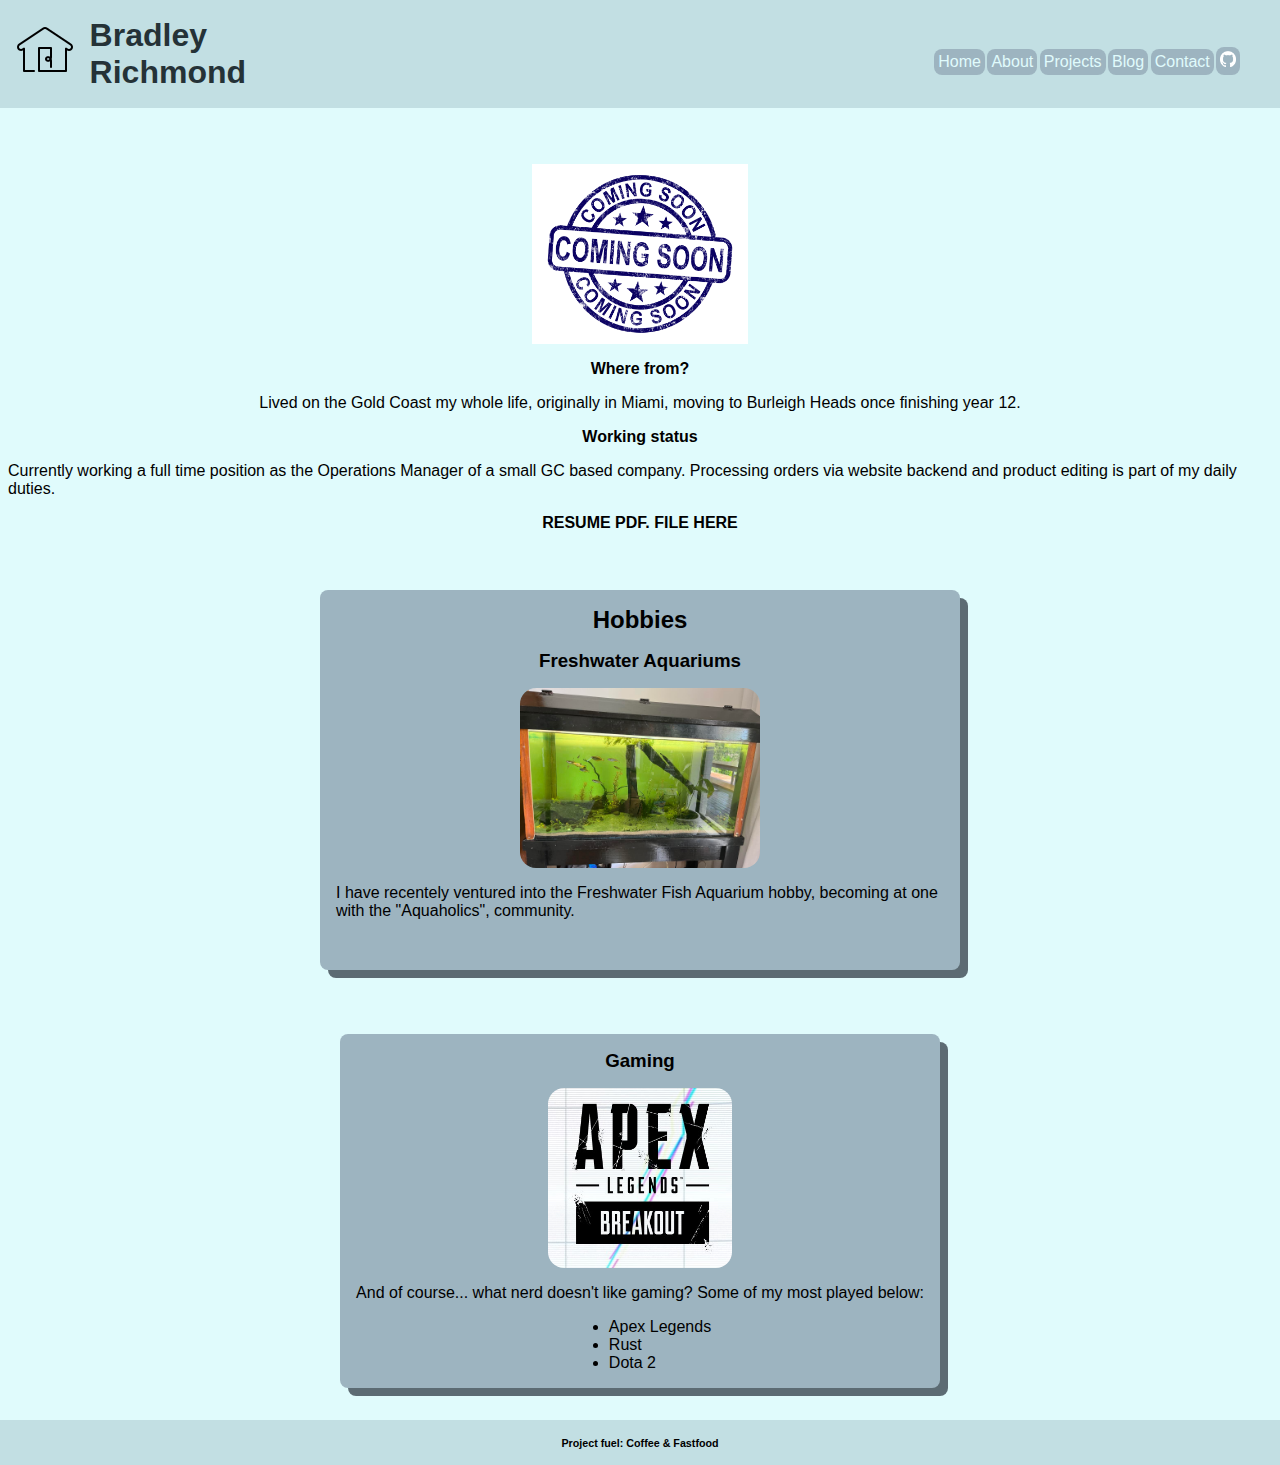
==== about.html @ 8df81945 "Contact form and NAV bar styling updated" ====
<!DOCTYPE html>
<html lang="en">
<head>
    <meta charset="UTF-8">
    <meta name="viewport" content="width=device-width, initial-scale=1.0">
    <link rel="stylesheet" href="style.css"/>
    <title>Brad Richmond About</title>
</head>
<body>
    <header>
        <a href="/index.html">
            <img src="/images/home-icon.png" alt="Letter B Nav">
        </a>
        <h1>Bradley<br>Richmond</h1>
        <nav>
            <a href="/index.html">Home</a>
            <a href="/about.html">About</a>
            <a href="/projects.html">Projects</a>
            <a href="/blog.html">Blog</a>
            <a href="/contact.html">Contact</a>
            <a href="https://github.com/bradx32">
                <img src="/images/github-logo-white.png" alt="Github logo" style="width: 1em; height: 1em;">
            </a>
        </nav>
    </header>

<main>

    <img src="./images/coming-soon-placeholder.jpg" alt="Wholesome me image"/>
    <h4>Where from?</h4>
    <p>Lived on the Gold Coast my whole life, originally in Miami, moving to Burleigh Heads once finishing year 12.</p>
    <h4>Working status</h4>
    <p>Currently working a full time position as the Operations Manager of a small GC based company. Processing orders via website backend and product editing is part of my daily duties.</p>

    <h4>RESUME PDF. FILE HERE</h4>

    <br>

    <section class="contentRow">
        <section class="abouthobbies">
            <h2>Hobbies</h2>
            <h3>Freshwater Aquariums</h3>
            <img id="aquarium-img" src="./images/3ft-freshwater-tank.jpg" alt="My 3ft Freshwater tank"/>
            <p>I have recentely ventured into the Freshwater Fish Aquarium hobby, becoming at one with the "Aquaholics", community.</p>
            <br>
        </section>
    </section>

    <section class="contentRow">
        <section class="abouthobbies">
            <h3>Gaming</h3>
         <img id="gaming" src="./images/apex-legends.jpg" alt="Apex Legends"/>
            <p>And of course... what nerd doesn't like gaming? Some of my most played below:</p>
            <ul>
                <li>
                    Apex Legends
                </li>     
                <li>
                    Rust
                </li>
                <li>
                    Dota 2
                </li>
            </ul>
        </section>
    </section>


   

</main>

    

    <footer>
        <h6>Project fuel: Coffee & Fastfood</h6>
    </footer>

</body>
</html>
---- style.css ----
:root {
    --light-cyan: #e0fbfc;
    --light-blue: #c2dfe3;
    --cadet-gray: #9db4c0;
    --paynes-gray: #5c6b73;
    --gunmetal: #253237;

    font-family: 'Segoe UI', Tahoma, Geneva, Verdana, sans-serif;
}

* {
    margin:0;
}

header > a > img {
    display: flex;
    flex-direction: row;
    align-items: center;
    justify-content: center;
    padding-top: 2dvh;
    padding-left: 1dvw;
    transform: rotate(0deg);
    transition: 1s;
}

header > a > img:hover {
    transform: rotate(-10deg);
    transition:  1s;
}



header {
    background-color: var(--light-blue);
    height: 12dvh;
    width: 100%;
    text-align: left;
    display: flex;
}

header > h1 {
    color: var(--gunmetal);
    display: inline-flex;
    align-items: center;
    padding-left: 1dvw;
    padding-top: 1dvh;
    padding-bottom: 1dvh;
}

/* Personanality for the Navigation box*/
nav {
    margin-top: 5dvh;
    height: 3.5dvh;
    width: 100%;
    display: flex;
    flex-direction: row;
    flex-wrap: wrap;
    justify-content: flex-end;
    align-items: flex-end;
    padding-right: 3dvw;

}

nav > a {
    text-decoration: none;
    background-color: var(--cadet-gray);
    color: var(--light-cyan);
    padding: 0.25em;
    margin: 0.1dvw;
    border-radius: 0.5em;
      
}

/* Navigation bar hover effect */
nav > a:hover {
    background-color: var(--light-cyan);
    color: var(--gunmetal);
}

body {
    display: flex;
    flex-direction: column;
    background-color: var(--light-cyan);
    justify-content: space-between;
    align-items: center;
}

main {
    min-height: 85dvh;
    width: 100%;
    display: flex;
    flex-direction: column;
    flex-wrap: wrap;
    align-items: center;
    margin-top: 3em;
    
}

main > * {
    margin: 0.5em;
}

main > img {
    height: 20dvh;
    width: auto;
    background-color: var(--paynes-gray);
    color: var(--light-cyan);
    object-fit: cover;
}


/* main > h1 { */
    /* text-align: center; */
/* } */

footer {
    background-color: var(--light-blue);
    height: 5dvh;
    width: 100%;
    text-align: center;
    display: flex;
    justify-content: center;
    align-items: center;
}

.abouthobbies > img {
    height: 20dvh;
    border-radius: 1em;
}

.abouthobbies {
    max-width: 65dvw;
    display: flex;
    flex-direction: column;
    justify-content: center;
    align-items: center;
    row-gap: 1em;
    margin: 2em;
    padding: 1em;
    background-color: var(--cadet-gray);
    border-radius: 0.5em;
    box-shadow: 0.5em 0.5em var(--paynes-gray);
}

.abouthobbies:hover {
    border-radius: 1.5em;
    transition: 1s;
}

.abouthobbies > section {
    display: flex;
    column-gap: 2em;
}


.contentRow {
    display: flex;
    flex-direction: row;
    justify-content: space-between;
    max-width: 55dvw;
    max-height: 55dvh;
    margin: 0;
}
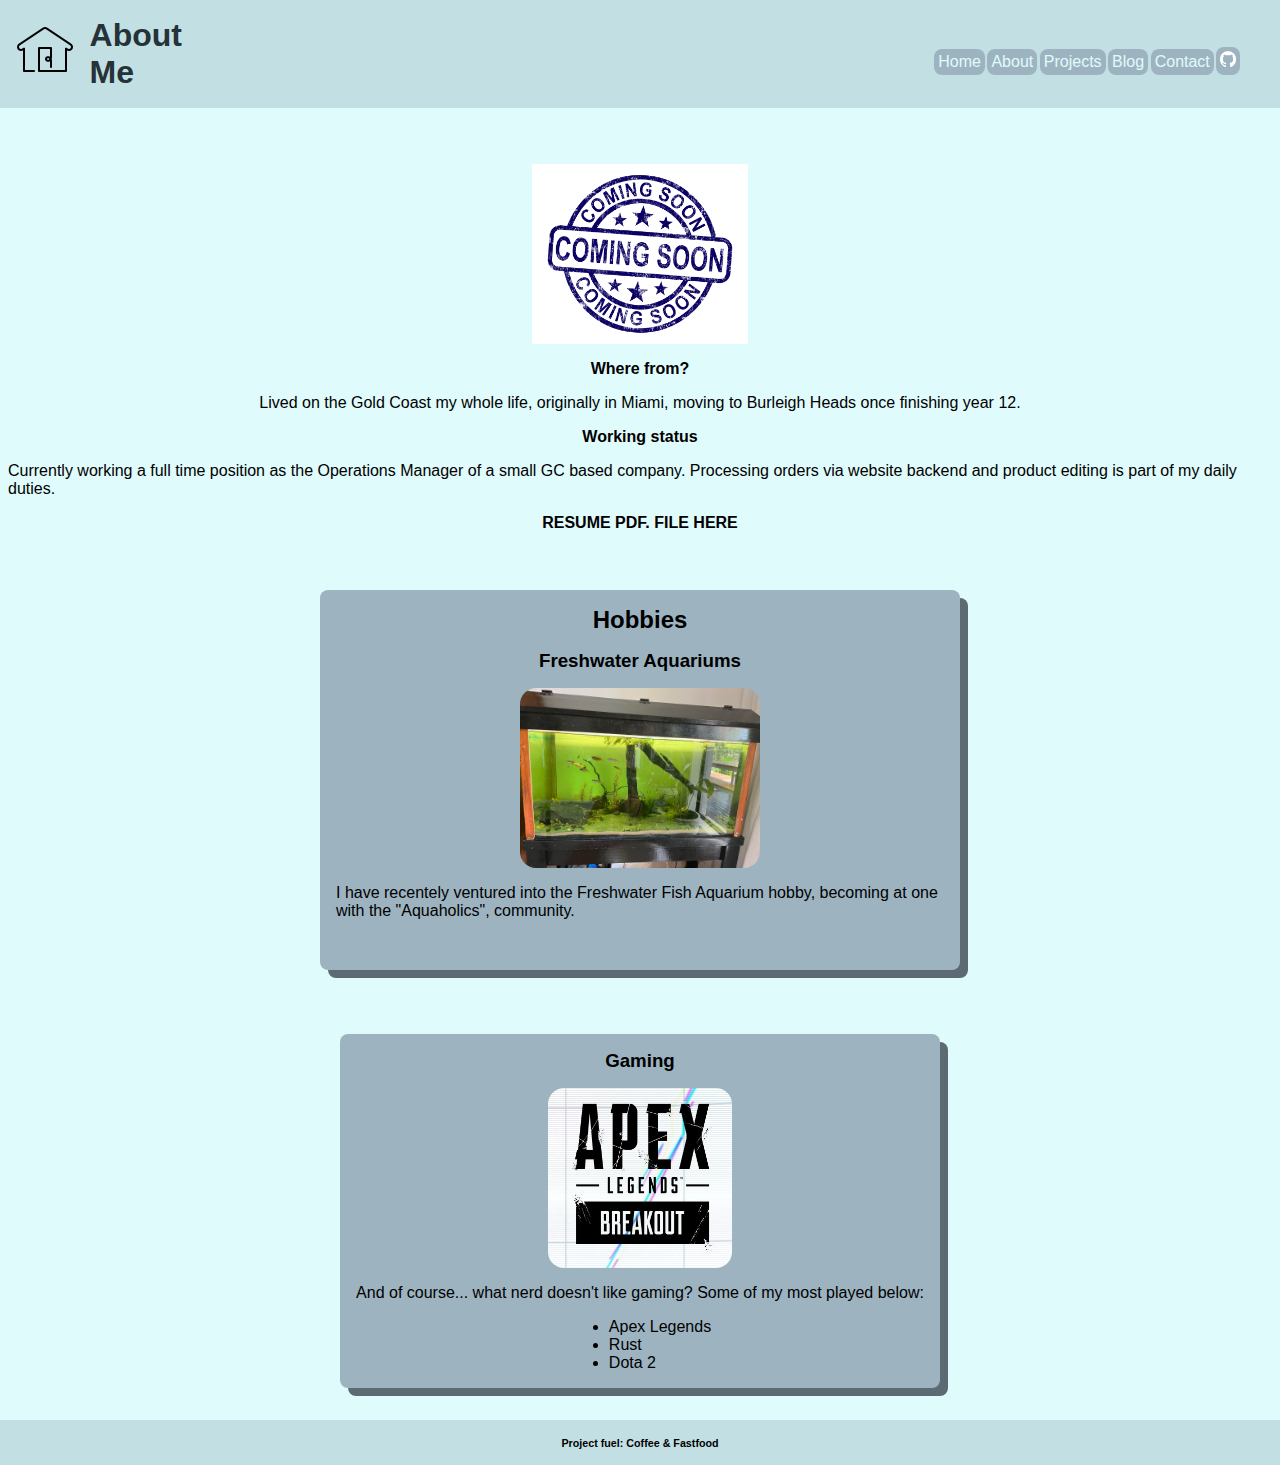
==== commit 1ceaac3e: "Fixed page header names" ====
--- a/about.html
+++ b/about.html
@@ -11,7 +11,7 @@
         <a href="/index.html">
             <img src="/images/home-icon.png" alt="Letter B Nav">
         </a>
-        <h1>Bradley<br>Richmond</h1>
+        <h1>About Me</h1>
         <nav>
             <a href="/index.html">Home</a>
             <a href="/about.html">About</a>
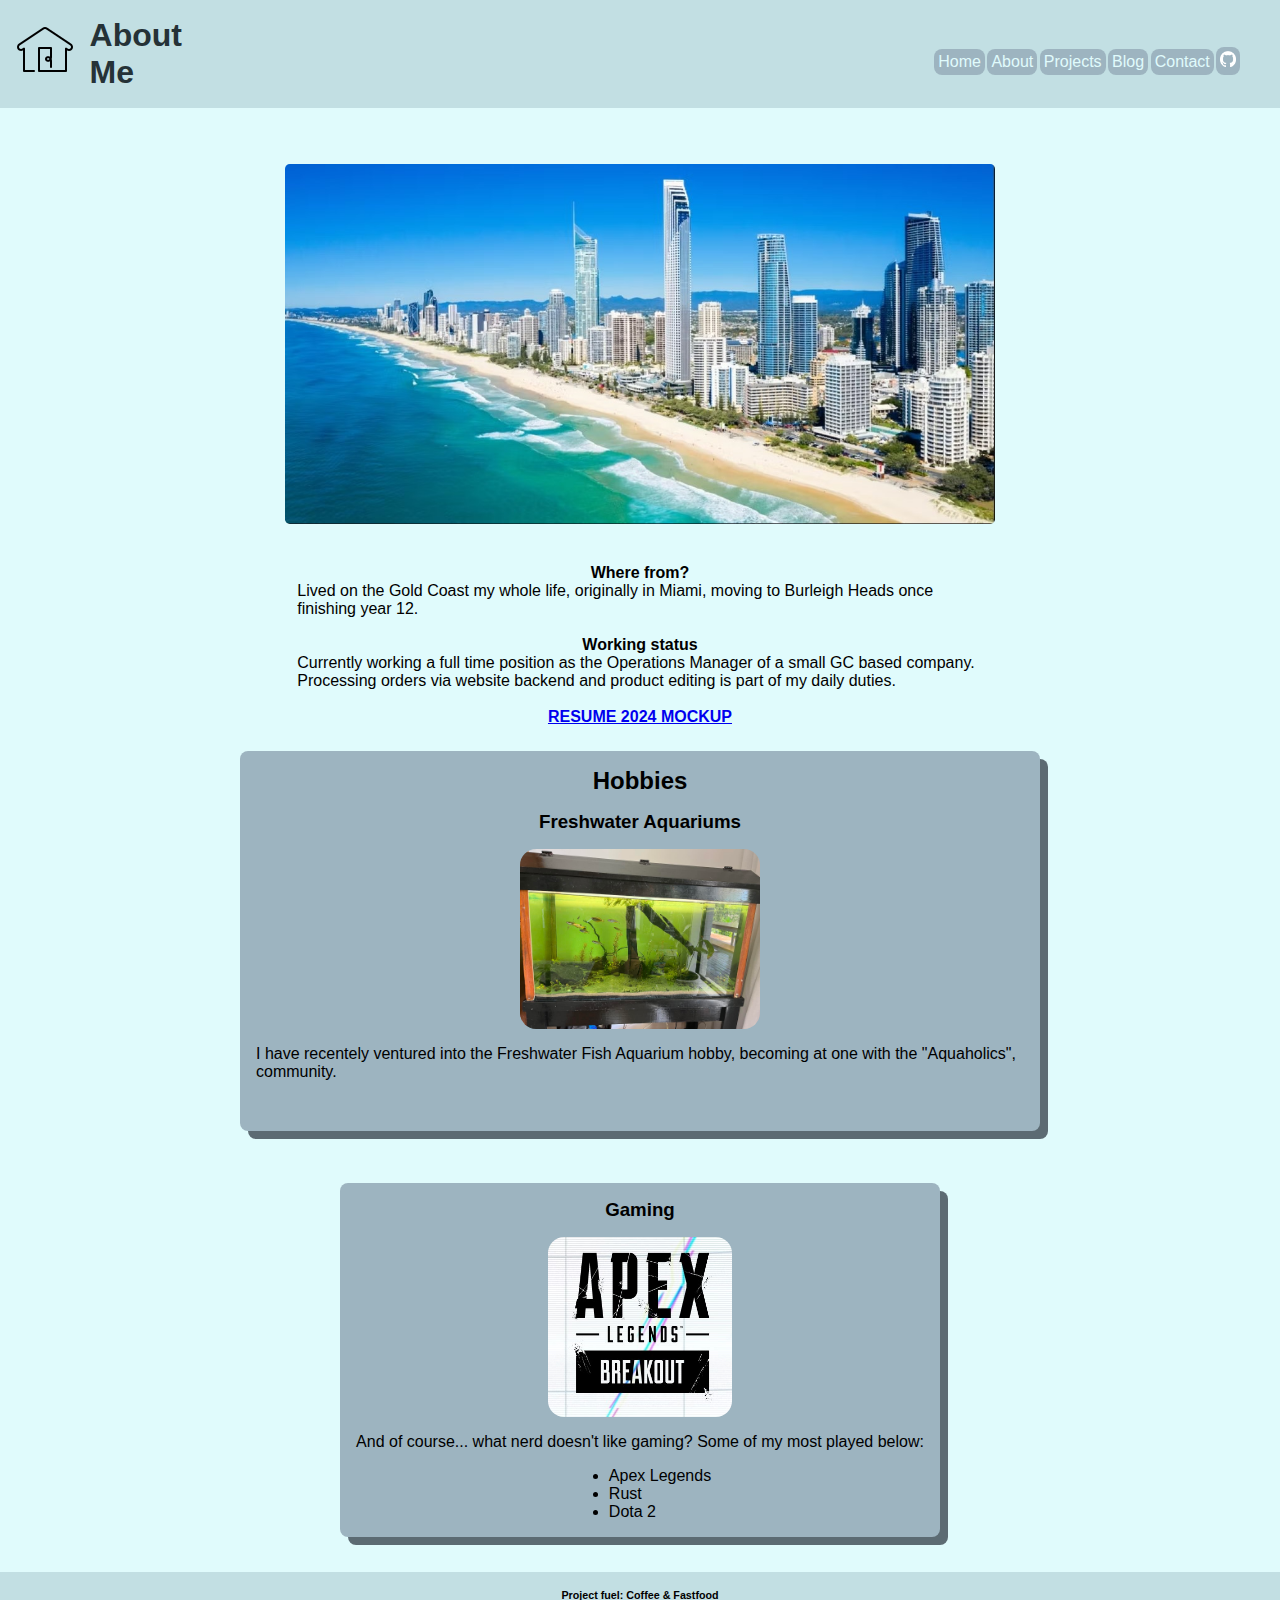
==== commit ded5c159: "Home page logo's added and improved layout" ====
--- a/about.html
+++ b/about.html
@@ -4,6 +4,7 @@
     <meta charset="UTF-8">
     <meta name="viewport" content="width=device-width, initial-scale=1.0">
     <link rel="stylesheet" href="style.css"/>
+    <link rel="stylesheet" href="about.css"/>
     <title>Brad Richmond About</title>
 </head>
 <body>
@@ -25,18 +26,21 @@
     </header>
 
 <main>
+    <img src="./images/gold-coast.jpg" alt="Wholesome me image"/>
 
-    <img src="./images/coming-soon-placeholder.jpg" alt="Wholesome me image"/>
-    <h4>Where from?</h4>
-    <p>Lived on the Gold Coast my whole life, originally in Miami, moving to Burleigh Heads once finishing year 12.</p>
-    <h4>Working status</h4>
-    <p>Currently working a full time position as the Operations Manager of a small GC based company. Processing orders via website backend and product editing is part of my daily duties.</p>
+    <section class="aboutinfo">
+        <h4>Where from?</h4>
+        <p>Lived on the Gold Coast my whole life, originally in Miami, moving to Burleigh Heads once finishing year 12.</p>
+        <br>
+        <h4>Working status</h4>
+        <p>Currently working a full time position as the Operations Manager of a small GC based company. Processing orders via website backend and product editing is part of my daily duties.</p>
+        <br>
+        <a href="./resume/Bradley Richmond Resume (2024) MOCKUP.pdf">
+            <h4>RESUME 2024 MOCKUP</h4>
+        </a>
+    </section>
 
-    <h4>RESUME PDF. FILE HERE</h4>
-
-    <br>
-
-    <section class="contentRow">
+    <section class="hobbiescontentrow">
         <section class="abouthobbies">
             <h2>Hobbies</h2>
             <h3>Freshwater Aquariums</h3>
@@ -46,7 +50,7 @@
         </section>
     </section>
 
-    <section class="contentRow">
+    <section class="hobbiescontentrow">
         <section class="abouthobbies">
             <h3>Gaming</h3>
          <img id="gaming" src="./images/apex-legends.jpg" alt="Apex Legends"/>
@@ -65,7 +69,6 @@
         </section>
     </section>
 
-
    
 
 </main>
--- a/style.css
+++ b/style.css
@@ -85,34 +85,67 @@
     align-items: center;
 }
 
+/* Main pages section min height and margin set to allow for header/footer. Items fall in column, wrapped with center alignment. */
 main {
     min-height: 85dvh;
-    width: 100%;
     display: flex;
     flex-direction: column;
     flex-wrap: wrap;
     align-items: center;
     margin-top: 3em;
-    
 }
 
+/* Coding images overall box placement */
+.coding-logos-container {
+    display: flex;
+    justify-content: space-between;
+}
+
+/* Coding images maximum width n height, allowing 20% width left over */
+.coding-logos-container > img {
+    max-width: 20%;
+    max-height: 10dvh;
+}
+
+/*  */
+section > p {
+    max-width: 60dvw;
+    display: flex;
+    flex-direction: column;
+}
+
+/* Main items set margin */
 main > * {
     margin: 0.5em;
 }
 
-main > img {
-    height: 20dvh;
-    width: auto;
+/* Home banner image */
+.home-image {
+    height: 30dvh;
     background-color: var(--paynes-gray);
     color: var(--light-cyan);
     object-fit: cover;
 }
 
+/* Home page contact me heading */
+main > a > h4 {
+    text-decoration: none;
+    color: var(--gunmetal);
+    background-color: var(--light-blue);
+    border-radius: 1em;
+    padding: 0.5em;
+}
 
-/* main > h1 { */
-    /* text-align: center; */
-/* } */
+/* Home page contact me heading hover */
+main > a > h4:hover {
+    text-decoration: none;
+    color: var(--gunmetal);
+    background-color: var(--light-cyan);
+    border-radius: 1em;
+    padding: 0.5em;
+}
 
+/* Footer background colour, height, width and alignment across all pages */
 footer {
     background-color: var(--light-blue);
     height: 5dvh;
@@ -123,41 +156,24 @@
     align-items: center;
 }
 
-.abouthobbies > img {
-    height: 20dvh;
-    border-radius: 1em;
-}
-
-.abouthobbies {
-    max-width: 65dvw;
-    display: flex;
-    flex-direction: column;
-    justify-content: center;
-    align-items: center;
-    row-gap: 1em;
-    margin: 2em;
-    padding: 1em;
-    background-color: var(--cadet-gray);
-    border-radius: 0.5em;
-    box-shadow: 0.5em 0.5em var(--paynes-gray);
-}
-
-.abouthobbies:hover {
-    border-radius: 1.5em;
-    transition: 1s;
-}
-
-.abouthobbies > section {
-    display: flex;
-    column-gap: 2em;
-}
 
 
-.contentRow {
-    display: flex;
-    flex-direction: row;
-    justify-content: space-between;
-    max-width: 55dvw;
-    max-height: 55dvh;
-    margin: 0;
-}+/* Desktop view */
+/* @media screen and (min-width: 600px) {
+	.contentRow {
+		flex-direction: row;
+		flex-wrap: wrap;
+		justify-content: center;
+		align-items: center;
+		
+	}
+
+	main {
+		margin: 0;
+	}
+
+	.projectPreview {
+		width: 25dvw;
+		margin: 1em;
+	}
+} */--- a/about.css
+++ b/about.css
@@ -0,0 +1,84 @@
+/* Gold Coast img detail */
+main > img {
+  max-height: 25dvh;
+  max-width: 85dvw;
+  border-radius: 0.3em;
+}
+
+/* Desktop and Tablet view changes on main img */
+@media screen and (min-width: 600px) {
+    main > img {
+        max-height: 40dvh;
+        max-width: 85dvw;
+        flex-direction: column;
+        flex-wrap: wrap;
+        justify-content: center;
+        align-items: center;
+    }
+}
+
+.abouthobbies > img {
+    max-height: 20dvh;
+    max-width: 60dvw;
+    border-radius: 1em;
+}
+
+.abouthobbies {
+    /* max-width: 65dvw; */
+    display: flex;
+    flex-direction: column;
+    justify-content: center;
+    align-items: center;
+    row-gap: 1em;
+    margin-top: 1dvh;
+    margin-bottom: 3dvh;
+    padding: 1em;
+    background-color: var(--cadet-gray);
+    border-radius: 0.5em;
+    box-shadow: 0.5em 0.5em var(--paynes-gray);
+}
+
+.abouthobbies:hover {
+    border-radius: 1.5em;
+    transition: 1s;
+}
+
+.abouthobbies > section {
+    display: flex;
+    column-gap: 2em;
+}
+
+.hobbiescontentrow {
+    max-width: 70dvw;
+    max-height: 60dvh;
+}
+
+/* Introduction to about page */
+.aboutinfo {
+    max-width: 85dvw;
+    display: flex;
+    flex-direction: column;
+    justify-content: center;
+    flex-wrap: wrap;
+    align-items: center;
+    margin-top: 2em;
+    
+}
+
+.aboutinfo > p {
+    max-width: 80dvw;
+}
+
+/* Tablet view: Introduction to about page */
+@media screen and (min-width: 600px) {
+    .aboutinfo > p {
+        max-width: 80dvw;
+    }
+}
+
+/* Desktop view: Introduction to about page */
+@media screen and (min-width: 1000px) {
+    .aboutinfo > p {
+        max-width: 63%;
+    }    
+}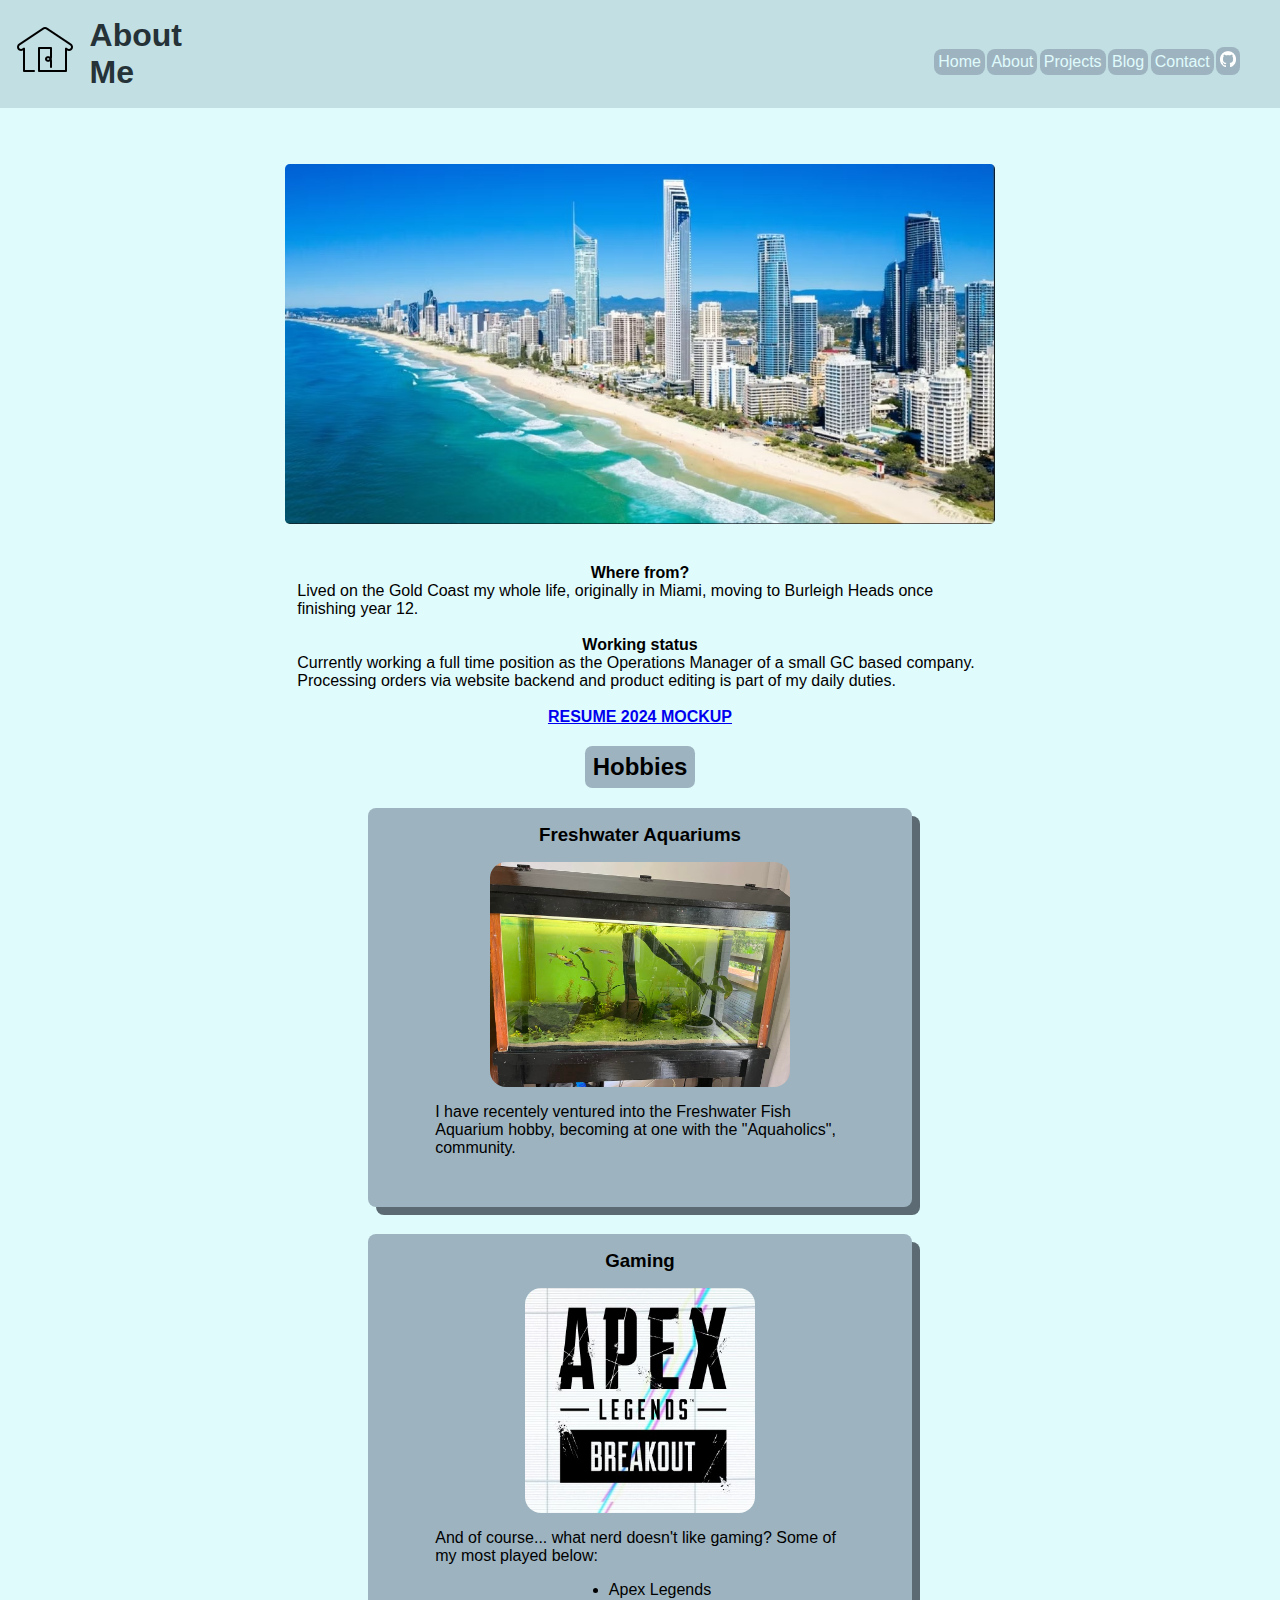
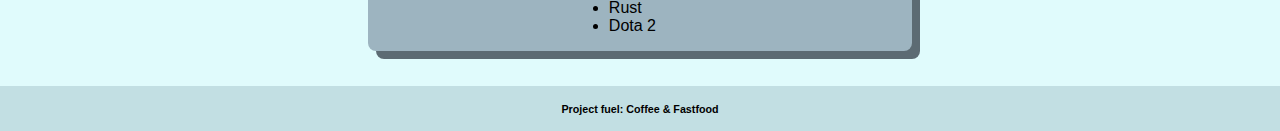
==== commit d8a36109: "About Me styling and desktop view" ====
--- a/about.html
+++ b/about.html
@@ -35,23 +35,23 @@
         <h4>Working status</h4>
         <p>Currently working a full time position as the Operations Manager of a small GC based company. Processing orders via website backend and product editing is part of my daily duties.</p>
         <br>
-        <a href="./resume/Bradley Richmond Resume (2024) MOCKUP.pdf">
+        <a href="./resume/Bradley Richmond Resume (2024) MOCKUP.pdf" download>
             <h4>RESUME 2024 MOCKUP</h4>
         </a>
     </section>
 
-    <section class="hobbiescontentrow">
-        <section class="abouthobbies">
-            <h2>Hobbies</h2>
+    <h2 id="hobbies-heading">Hobbies</h2>
+
+    
+    <section class="hobbies-container">
+        <section class="hobbies-content">
             <h3>Freshwater Aquariums</h3>
             <img id="aquarium-img" src="./images/3ft-freshwater-tank.jpg" alt="My 3ft Freshwater tank"/>
             <p>I have recentely ventured into the Freshwater Fish Aquarium hobby, becoming at one with the "Aquaholics", community.</p>
             <br>
         </section>
-    </section>
-
-    <section class="hobbiescontentrow">
-        <section class="abouthobbies">
+            
+        <section class="hobbies-content">
             <h3>Gaming</h3>
          <img id="gaming" src="./images/apex-legends.jpg" alt="Apex Legends"/>
             <p>And of course... what nerd doesn't like gaming? Some of my most played below:</p>
--- a/style.css
+++ b/style.css
@@ -107,13 +107,6 @@
     max-height: 10dvh;
 }
 
-/*  */
-section > p {
-    max-width: 60dvw;
-    display: flex;
-    flex-direction: column;
-}
-
 /* Main items set margin */
 main > * {
     margin: 0.5em;
--- a/about.css
+++ b/about.css
@@ -1,3 +1,5 @@
+
+
 /* Gold Coast img detail */
 main > img {
   max-height: 25dvh;
@@ -17,20 +19,22 @@
     }
 }
 
-.abouthobbies > img {
-    max-height: 20dvh;
-    max-width: 60dvw;
-    border-radius: 1em;
+/* Hobbies title with background*/
+#hobbies-heading {
+    background-color: var(--cadet-gray);
+    padding: 0.3em;
+    border-radius: 0.3em;
 }
 
-.abouthobbies {
-    /* max-width: 65dvw; */
+
+
+.hobbies-content {
+    width: 60dvw;
     display: flex;
     flex-direction: column;
     justify-content: center;
     align-items: center;
     row-gap: 1em;
-    margin-top: 1dvh;
     margin-bottom: 3dvh;
     padding: 1em;
     background-color: var(--cadet-gray);
@@ -38,19 +42,26 @@
     box-shadow: 0.5em 0.5em var(--paynes-gray);
 }
 
-.abouthobbies:hover {
+/* Hobbies content box Desktop/Tablet view */
+@media screen and (min-width:600px) {
+    .hobbies-content {
+        width: 40dvw;
+    }
+}
+
+.hobbies-content > img {
+    max-height: 25dvh;
+    max-width: 60dvw;
+    border-radius: 1em;
+}
+
+.hobbies-content:hover {
     border-radius: 1.5em;
     transition: 1s;
 }
 
-.abouthobbies > section {
-    display: flex;
-    column-gap: 2em;
-}
-
-.hobbiescontentrow {
-    max-width: 70dvw;
-    max-height: 60dvh;
+.hobbies-content > p {
+    width: 80%;
 }
 
 /* Introduction to about page */
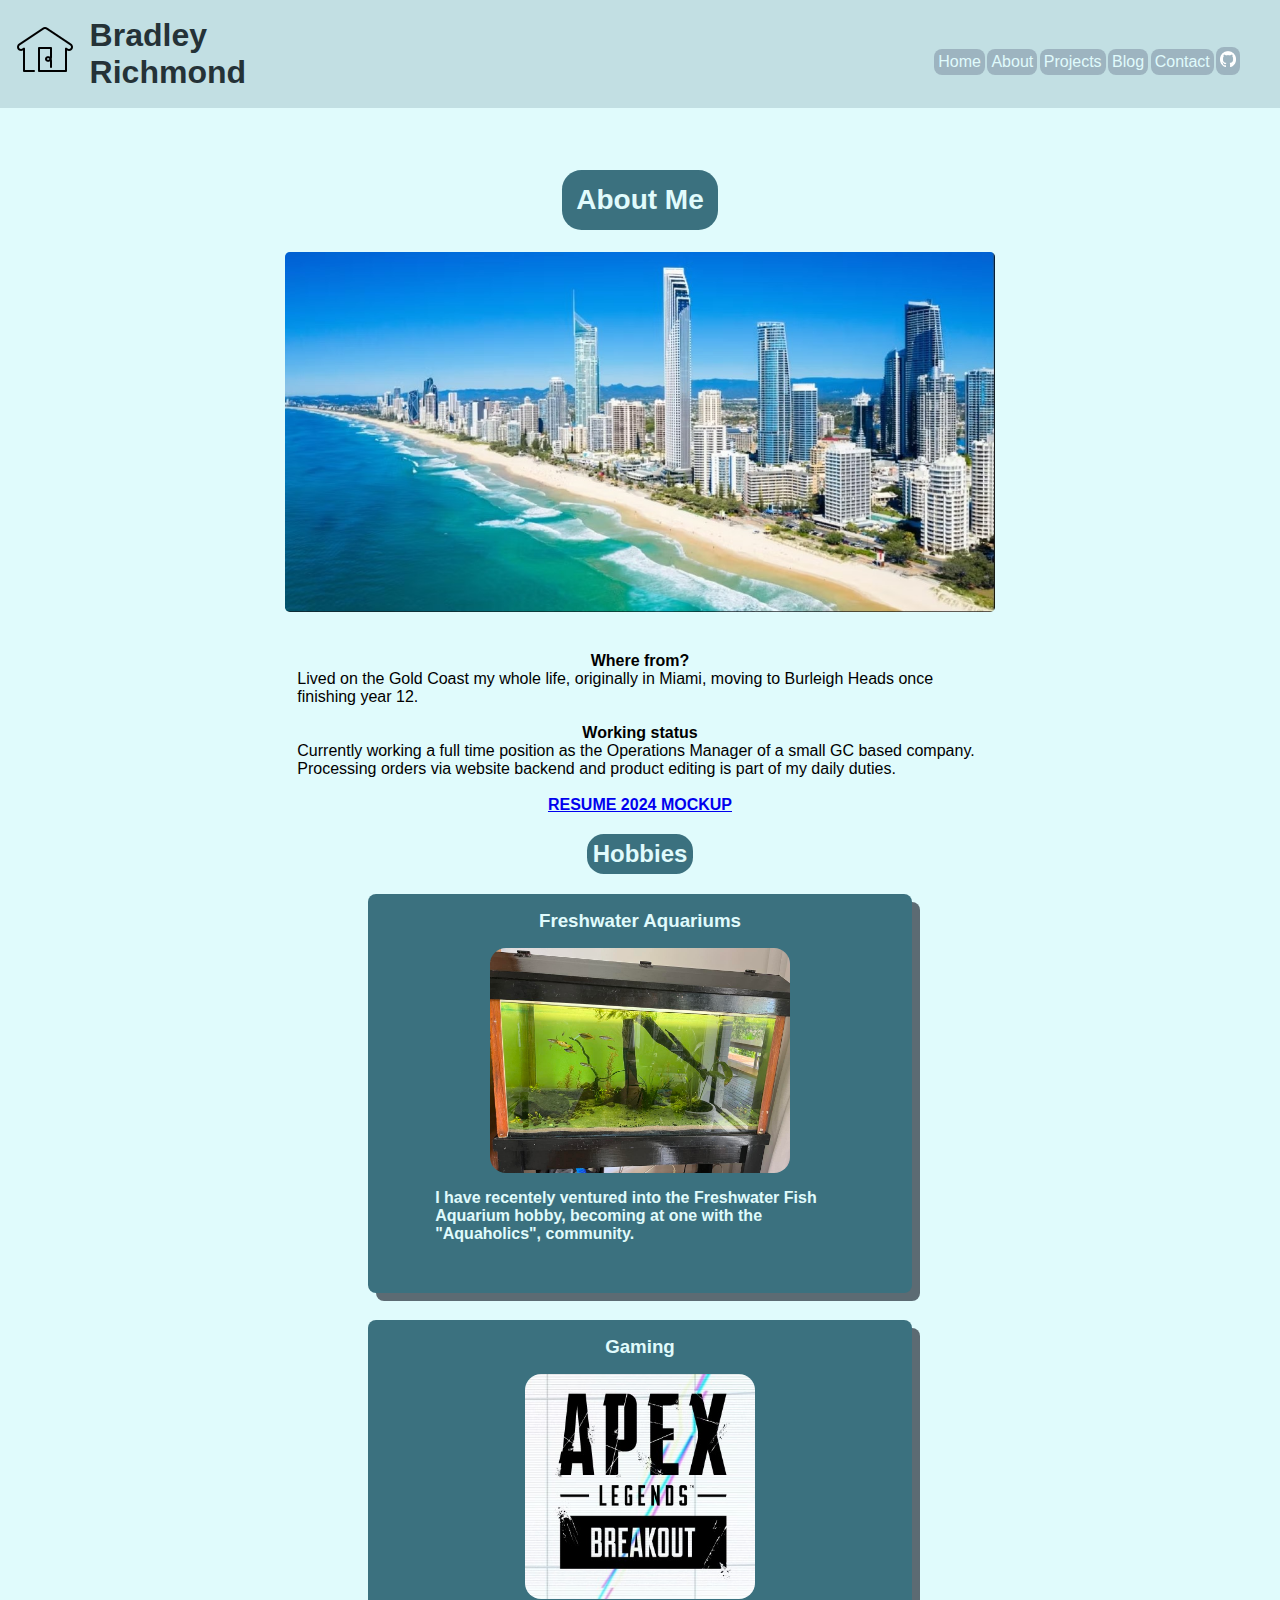
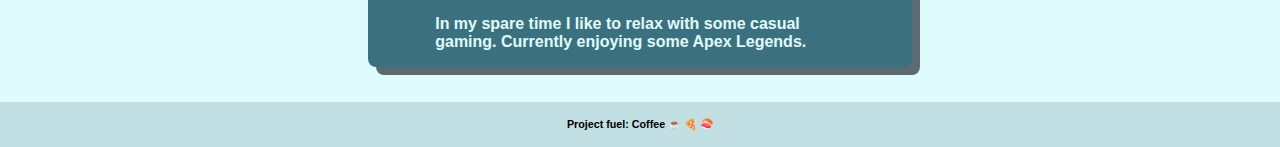
==== commit 5ba4bdf8: "Added borders n more styling to Blog n About Me pages" ====
--- a/about.html
+++ b/about.html
@@ -10,9 +10,9 @@
 <body>
     <header>
         <a href="/index.html">
-            <img src="/images/home-icon.png" alt="Letter B Nav">
+            <img src="/images/home-icon.png" alt="Home icon">
         </a>
-        <h1>About Me</h1>
+        <h1>Bradley<br>Richmond</h1>
         <nav>
             <a href="/index.html">Home</a>
             <a href="/about.html">About</a>
@@ -26,9 +26,10 @@
     </header>
 
 <main>
+    <h2 class="special-heading">About Me</h2>
     <img src="./images/gold-coast.jpg" alt="Wholesome me image"/>
 
-    <section class="aboutinfo">
+        <section class="aboutinfo">
         <h4>Where from?</h4>
         <p>Lived on the Gold Coast my whole life, originally in Miami, moving to Burleigh Heads once finishing year 12.</p>
         <br>
@@ -40,7 +41,7 @@
         </a>
     </section>
 
-    <h2 id="hobbies-heading">Hobbies</h2>
+    <h2 class="niceheading">Hobbies</h2>
 
     
     <section class="hobbies-container">
@@ -54,18 +55,8 @@
         <section class="hobbies-content">
             <h3>Gaming</h3>
          <img id="gaming" src="./images/apex-legends.jpg" alt="Apex Legends"/>
-            <p>And of course... what nerd doesn't like gaming? Some of my most played below:</p>
-            <ul>
-                <li>
-                    Apex Legends
-                </li>     
-                <li>
-                    Rust
-                </li>
-                <li>
-                    Dota 2
-                </li>
-            </ul>
+            <p>In my spare time I like to relax with some casual gaming. Currently enjoying some Apex Legends.</p>
+            
         </section>
     </section>
 
@@ -76,7 +67,7 @@
     
 
     <footer>
-        <h6>Project fuel: Coffee & Fastfood</h6>
+        <h6>Project fuel: Coffee &#9749 &#127829 &#127843</h6>
     </footer>
 
 </body>
--- a/style.css
+++ b/style.css
@@ -4,7 +4,8 @@
     --cadet-gray: #9db4c0;
     --paynes-gray: #5c6b73;
     --gunmetal: #253237;
-
+    --light-blue-600: #3b717f;
+    
     font-family: 'Segoe UI', Tahoma, Geneva, Verdana, sans-serif;
 }
 
--- a/about.css
+++ b/about.css
@@ -20,13 +20,28 @@
 }
 
 /* Hobbies title with background*/
-#hobbies-heading {
-    background-color: var(--cadet-gray);
-    padding: 0.3em;
-    border-radius: 0.3em;
+.niceheading {
+    background-color: var(--light-blue-600);
+    border-radius: 0.7em;
+    padding: 0.25em;
+    font-size: 1.5em;
+    color: var(--light-cyan);
 }
 
+/* Page heading title with background colour, padding text styling  */
+.special-heading {
+    background-color: var(--light-blue-600);
+    border-radius: 0.7em;
+    padding: 0.5em;
+    font-size: 1.75em;
+    color: var(--light-cyan);
+}
 
+/* Page heading title hover effect changes text and background-colour */
+.special-heading:hover {
+    background-color: var(--light-blue);
+    color: var(--gunmetal);
+}
 
 .hobbies-content {
     width: 60dvw;
@@ -37,9 +52,11 @@
     row-gap: 1em;
     margin-bottom: 3dvh;
     padding: 1em;
-    background-color: var(--cadet-gray);
+    background-color: var(--light-blue-600);
     border-radius: 0.5em;
     box-shadow: 0.5em 0.5em var(--paynes-gray);
+    color: var(--light-cyan);
+    font-weight: 600;
 }
 
 /* Hobbies content box Desktop/Tablet view */
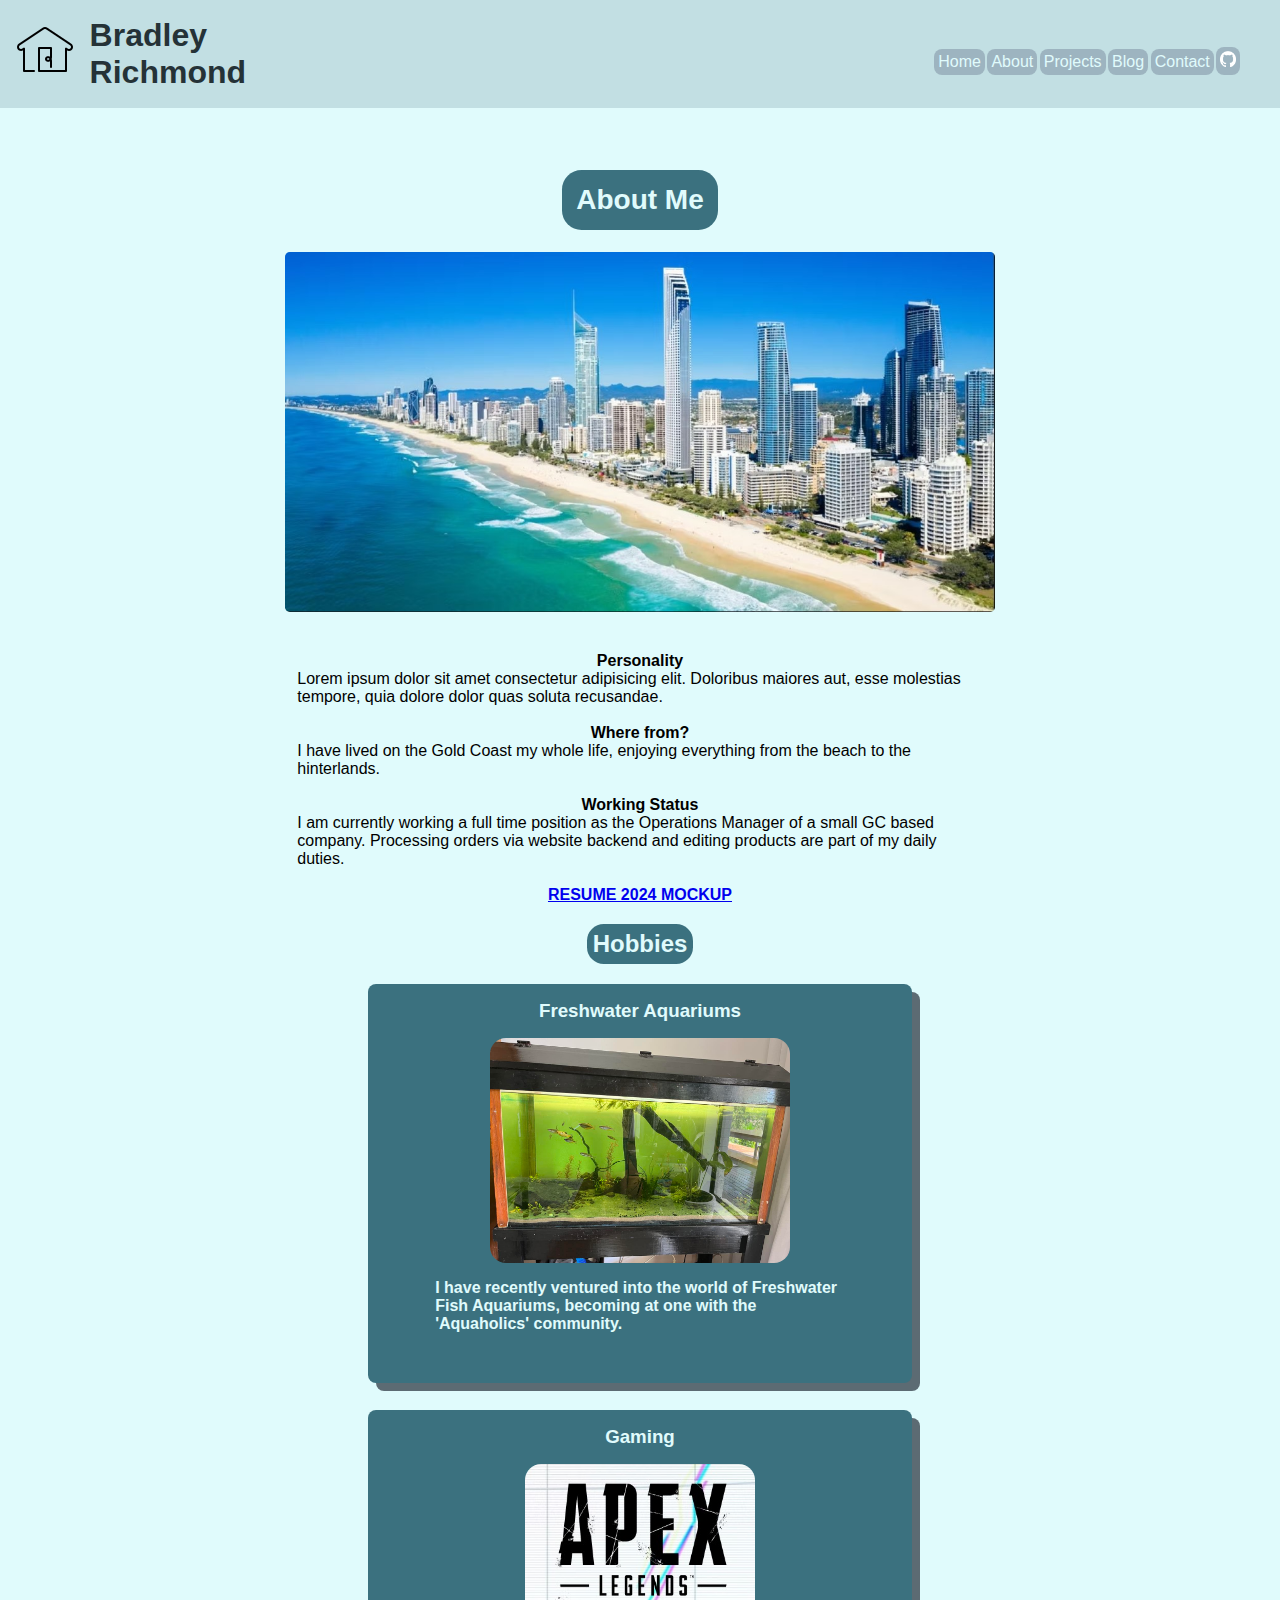
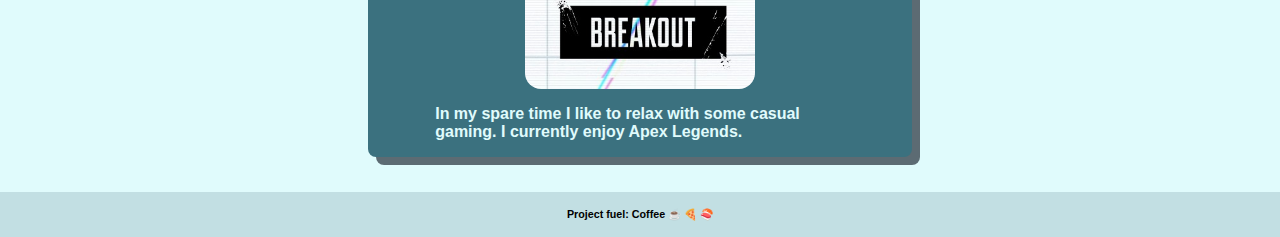
==== commit e3096c1e: "About me page added personality text" ====
--- a/about.html
+++ b/about.html
@@ -30,11 +30,14 @@
     <img src="./images/gold-coast.jpg" alt="Wholesome me image"/>
 
         <section class="aboutinfo">
+        <h4>Personality</h4>
+        <p>Lorem ipsum dolor sit amet consectetur adipisicing elit. Doloribus maiores aut, esse molestias tempore, quia dolore dolor quas soluta recusandae.</p> 
+        <br>
         <h4>Where from?</h4>
-        <p>Lived on the Gold Coast my whole life, originally in Miami, moving to Burleigh Heads once finishing year 12.</p>
+        <p>I have lived on the Gold Coast my whole life, enjoying everything from the beach to the hinterlands.</p>
         <br>
-        <h4>Working status</h4>
-        <p>Currently working a full time position as the Operations Manager of a small GC based company. Processing orders via website backend and product editing is part of my daily duties.</p>
+        <h4>Working Status</h4>
+        <p>I am currently working a full time position as the Operations Manager of a small GC based company. Processing orders via website backend and editing products are part of my daily duties.</p>
         <br>
         <a href="./resume/Bradley Richmond Resume (2024) MOCKUP.pdf" download>
             <h4>RESUME 2024 MOCKUP</h4>
@@ -48,14 +51,14 @@
         <section class="hobbies-content">
             <h3>Freshwater Aquariums</h3>
             <img id="aquarium-img" src="./images/3ft-freshwater-tank.jpg" alt="My 3ft Freshwater tank"/>
-            <p>I have recentely ventured into the Freshwater Fish Aquarium hobby, becoming at one with the "Aquaholics", community.</p>
+            <p>I have recently ventured into the world of Freshwater Fish Aquariums, becoming at one with the 'Aquaholics' community.</p>
             <br>
         </section>
             
         <section class="hobbies-content">
             <h3>Gaming</h3>
          <img id="gaming" src="./images/apex-legends.jpg" alt="Apex Legends"/>
-            <p>In my spare time I like to relax with some casual gaming. Currently enjoying some Apex Legends.</p>
+            <p>In my spare time I like to relax with some casual gaming. I currently enjoy Apex Legends.</p>
             
         </section>
     </section>
--- a/style.css
+++ b/style.css
@@ -130,7 +130,7 @@
     padding: 0.5em;
 }
 
-/* Home page contact me heading hover */
+/* Home page contact me button hover */
 main > a > h4:hover {
     text-decoration: none;
     color: var(--gunmetal);
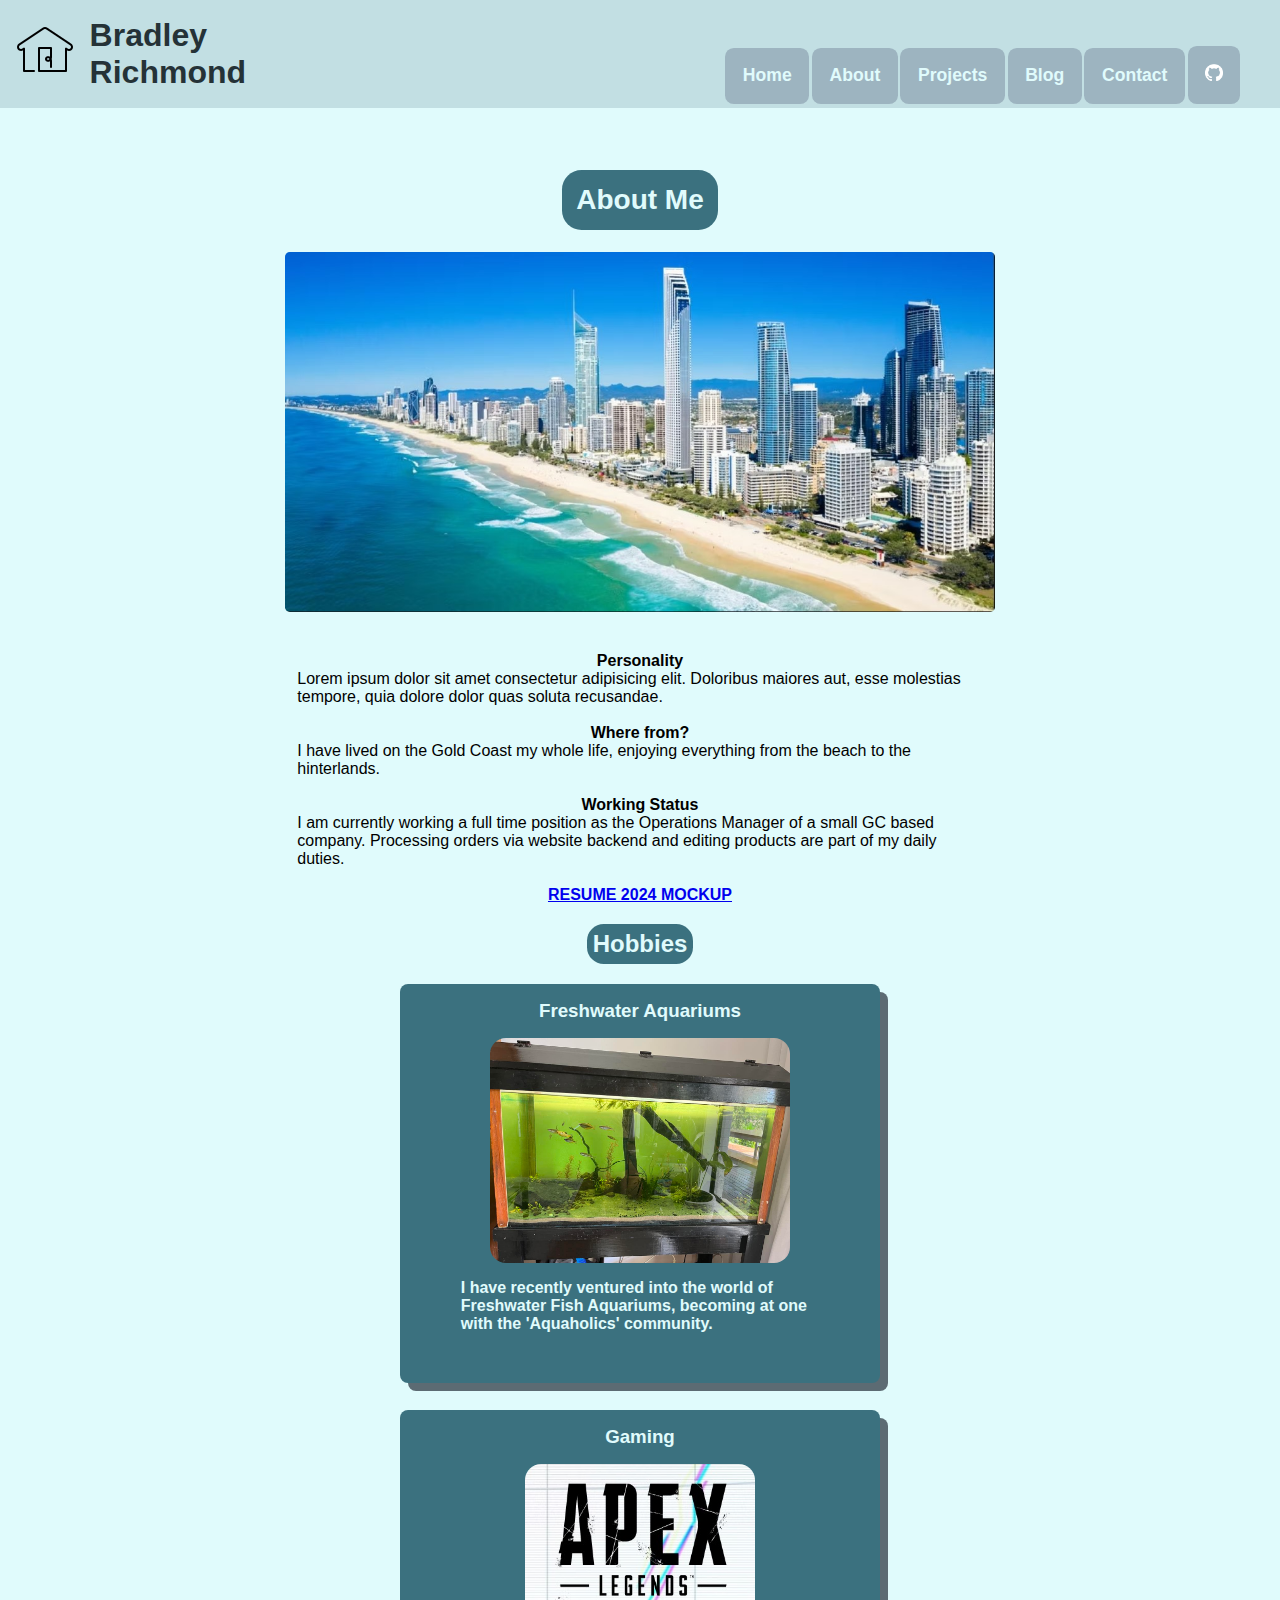
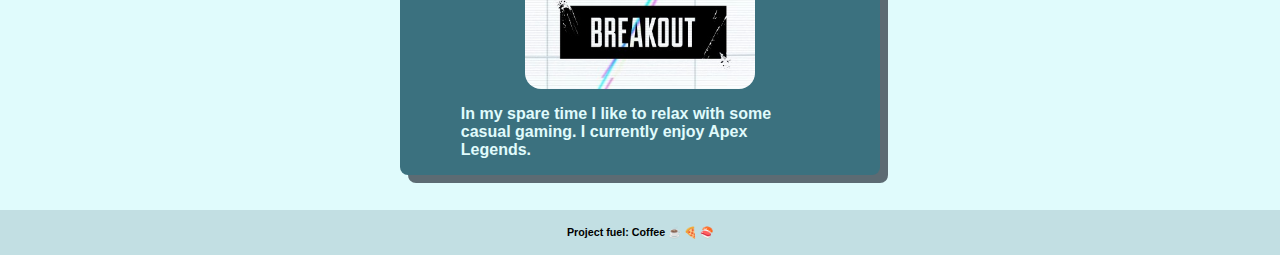
==== commit 95fda943: "final touches & Desktop view changes" ====
--- a/about.html
+++ b/about.html
@@ -10,7 +10,7 @@
 <body>
     <header>
         <a href="/index.html">
-            <img src="/images/home-icon.png" alt="Home icon">
+            <img id="homeNav" src="/images/home-icon.png" alt="Home icon">
         </a>
         <h1>Bradley<br>Richmond</h1>
         <nav>
--- a/style.css
+++ b/style.css
@@ -13,7 +13,7 @@
     margin:0;
 }
 
-header > a > img {
+#homeNav {
     display: flex;
     flex-direction: row;
     align-items: center;
@@ -24,11 +24,10 @@
     transition: 1s;
 }
 
-header > a > img:hover {
+#homeNav:hover {
     transform: rotate(-10deg);
     transition:  1s;
 }
-
 
 
 header {
@@ -72,11 +71,27 @@
       
 }
 
+/* Desktop view navigation bar */
+@media screen and (min-width: 600px) {
+    nav > a {
+        padding: 1em;
+        font-size: 1.1em;
+        font-weight: 700;
+    }    
+}
+
 /* Navigation bar hover effect */
 nav > a:hover {
     background-color: var(--light-cyan);
     color: var(--gunmetal);
 }
+
+/* Social images link to LinedIn and Github profiles */
+.socialsLink > a > img {
+    max-width: 12dvw;
+    max-height: 5dvh;
+}
+
 
 body {
     display: flex;
@@ -106,6 +121,7 @@
 .coding-logos-container > img {
     max-width: 20%;
     max-height: 10dvh;
+    margin-top: 2em;
 }
 
 /* Main items set margin */
@@ -149,25 +165,3 @@
     justify-content: center;
     align-items: center;
 }
-
-
-
-/* Desktop view */
-/* @media screen and (min-width: 600px) {
-	.contentRow {
-		flex-direction: row;
-		flex-wrap: wrap;
-		justify-content: center;
-		align-items: center;
-		
-	}
-
-	main {
-		margin: 0;
-	}
-
-	.projectPreview {
-		width: 25dvw;
-		margin: 1em;
-	}
-} */--- a/about.css
+++ b/about.css
@@ -1,5 +1,3 @@
-
-
 /* Gold Coast img detail */
 main > img {
   max-height: 25dvh;
@@ -59,10 +57,10 @@
     font-weight: 600;
 }
 
-/* Hobbies content box Desktop/Tablet view */
+/* Hobbies content box Desktop view change*/
 @media screen and (min-width:600px) {
     .hobbies-content {
-        width: 40dvw;
+        width: 35dvw;
     }
 }
 
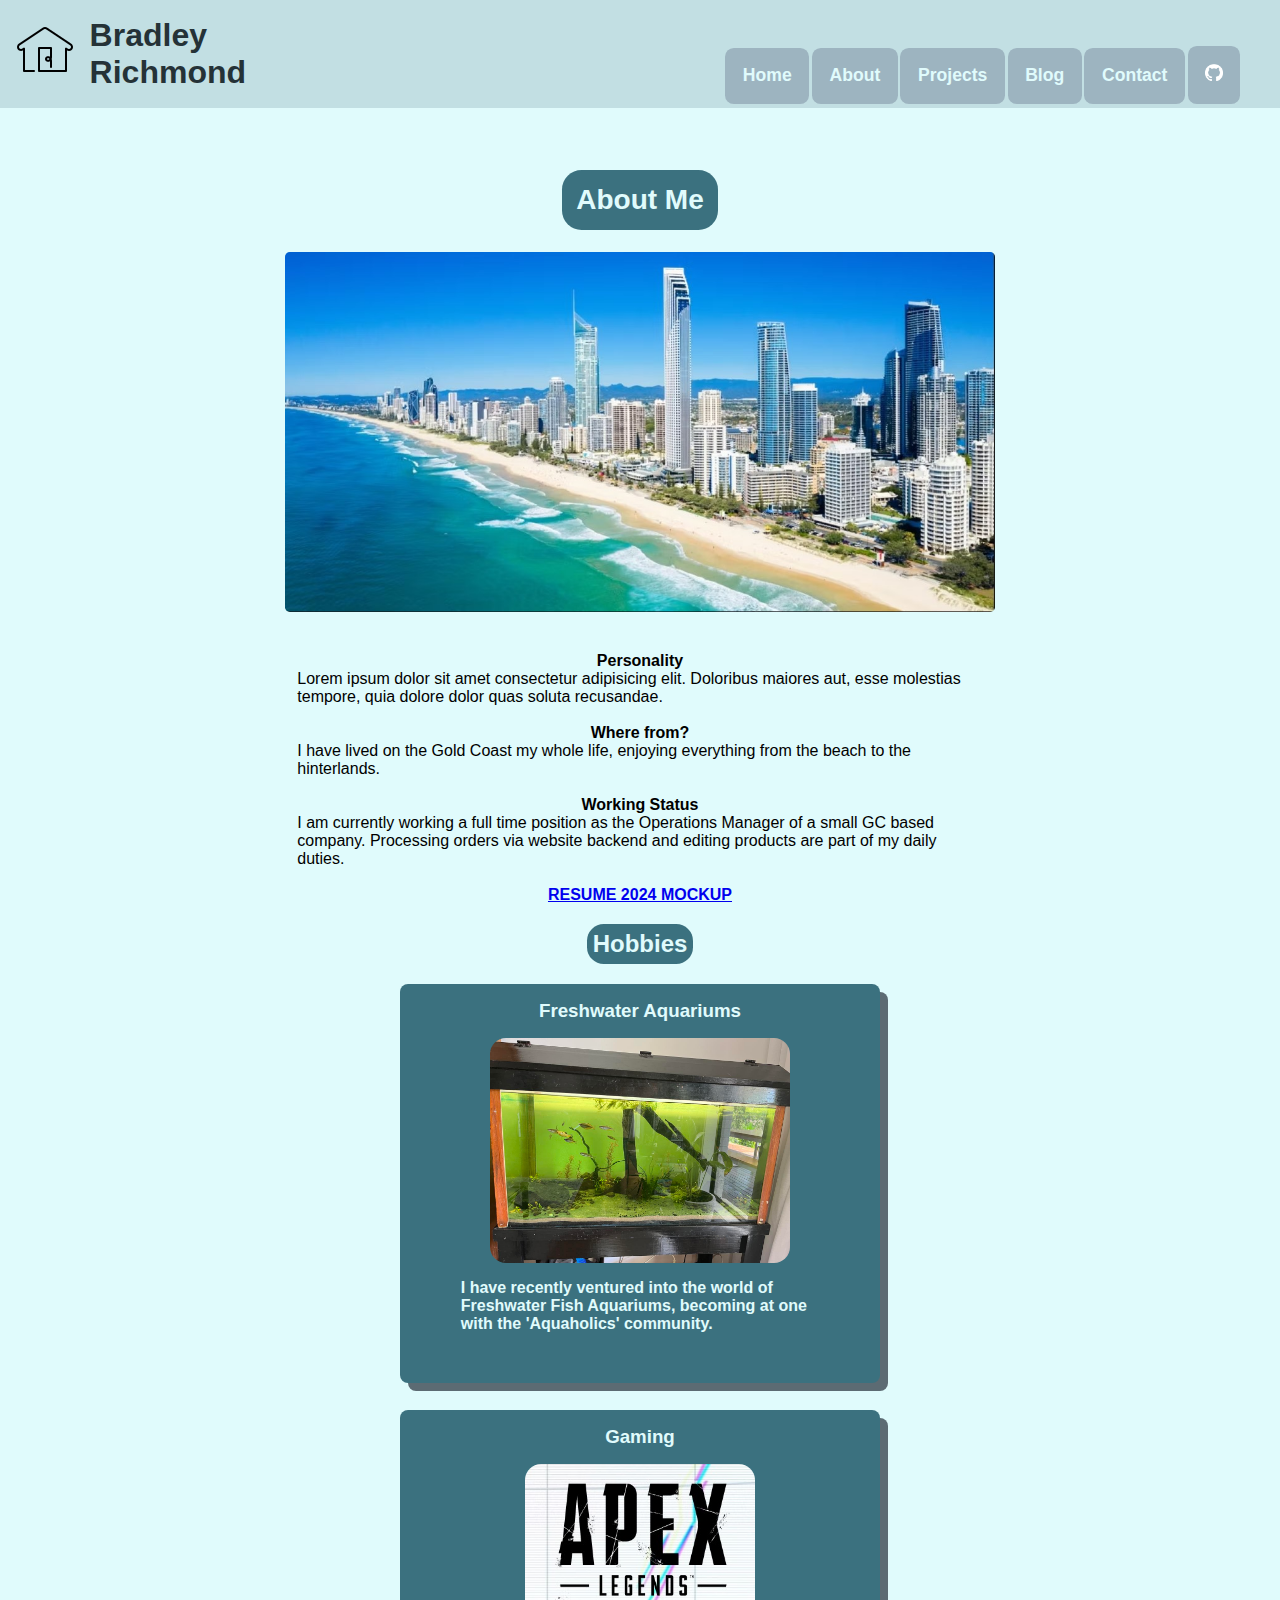
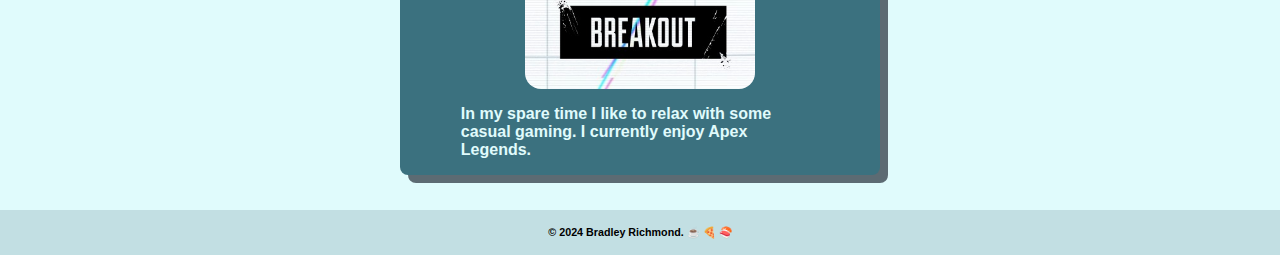
==== commit 3282b603: "Slight change to footer" ====
--- a/about.html
+++ b/about.html
@@ -70,7 +70,7 @@
     
 
     <footer>
-        <h6>Project fuel: Coffee &#9749 &#127829 &#127843</h6>
+        <h6>&copy; 2024 Bradley Richmond. &#9749 &#127829 &#127843</h6>
     </footer>
 
 </body>
